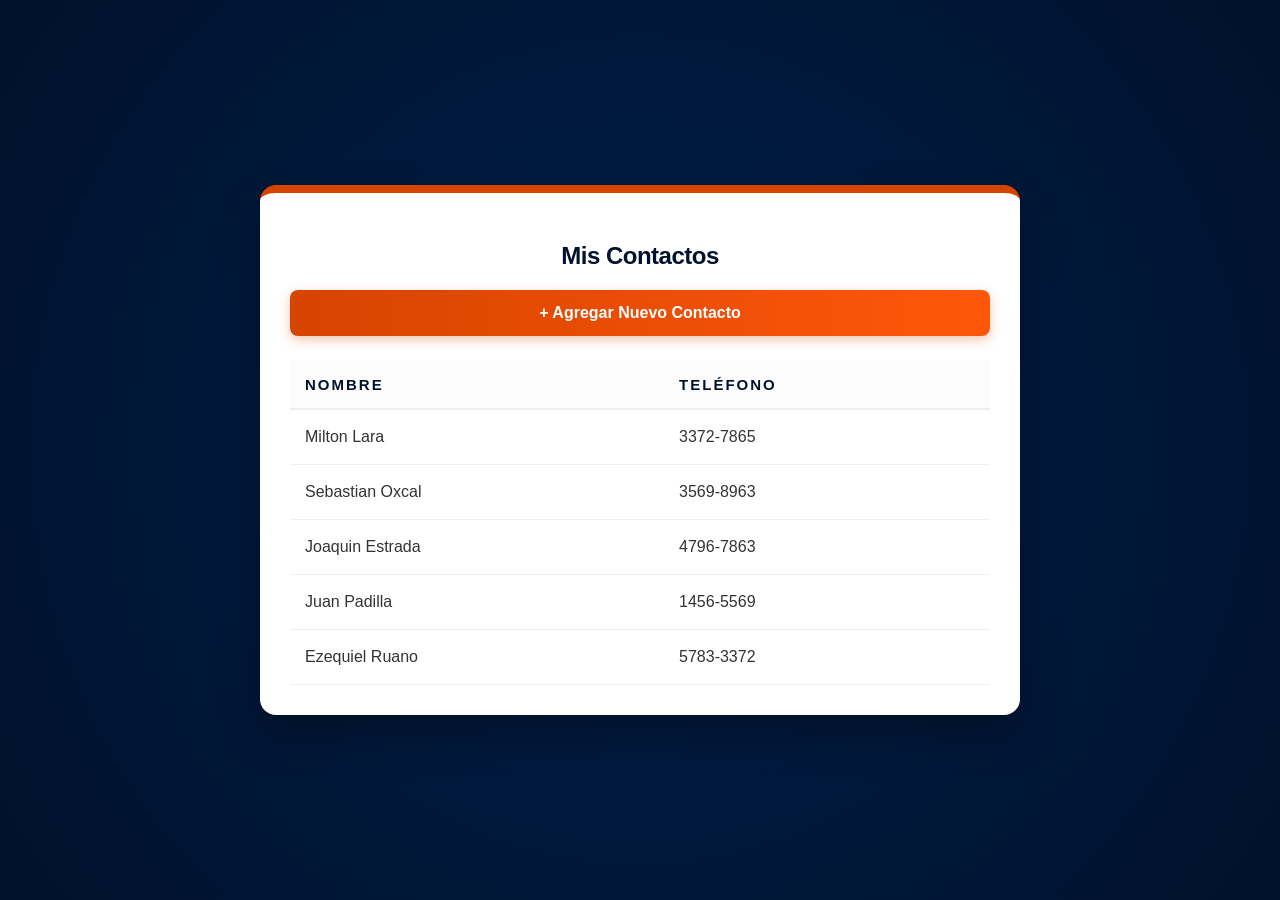
==== html/Contactos.html @ e19b256a "se hizo la pagina contactos con su estilo css, tambien se crearon los html (NuevoContacto.html)y los" ====
<!DOCTYPE html>
<html lang="es">
<head>
    <meta charset="UTF-8">
    <meta name="viewport" content="width=device-width, initial-scale=1.0">
    <title>Contactos</title>
    <link rel="stylesheet" href="../Styles/Contactos.css">
</head>
<body>
    <div class="contact-container">
        <h2>Mis Contactos</h2>
        <a href="NuevoContacto.html" class="btn-add">+ Agregar Nuevo Contacto</a>

        <table class="contact-table">
            <thead>
                <tr>
                    <th>Nombre</th>
                    <th>Teléfono</th>

                </tr>
            </thead>
            <tbody>
                <tr onclick="location.href='Detalles1.html'">
                    <td>Milton Lara</td>
                    <td>3372-7865</td>
                </tr>
                <tr onclick="location.href='Detalles2.html'">
                    <td>Sebastian Oxcal</td>
                    <td>3569-8963</td>                
                </tr>
                <tr onclick="location.href='Detalles3.html'">
                    <td>Joaquin Estrada</td>
                    <td>4796-7863</td>
                </tr>
                <tr onclick="location.href='Detalles4.html'">
                    <td>Juan Padilla</td>
                    <td>1456-5569</td>
                </tr>
                <tr onclick="location.href='Detalles5.html'">
                    <td>Ezequiel Ruano</td>
                    <td>5783-3372</td>
                </tr>
            </tbody>
        </table>
    </div>
</body>
</html>
---- Styles/Contactos.css ----
body {
    font-family: 'Segoe UI', Arial, sans-serif;
    display: flex;
    justify-content: center;
    align-items: center;
    min-height: 100vh;
    margin: 0;
    background: radial-gradient(circle, #001e4a 0%, #00122c 100%);
}
/*fondo*/
.contact-container {
    background: #ffffff;
    padding: 30px;
    border-radius: 16px;
    box-shadow: 0 20px 40px rgba(0,0,0,0.3);
    width: 700px;
    border-top: 8px solid #d64400; 
}
/*titulo*/
h2 {
    text-align: center;
    color: #00122c;
    margin-bottom: 20px;
    font-weight: 800;
    letter-spacing: -0.5px;
}
/*boton agregar*/
.btn-add {
    display: block;
    text-align: center;
    background: linear-gradient(to right, #d64400, #ff570a);
    color: white;
    padding: 14px;
    text-decoration: none;
    border-radius: 8px;
    font-weight: bold;
    margin-bottom: 25px;
    box-shadow: 0 4px 12px rgba(214, 68, 0, 0.3);
    transition: all 0.3s ease;
}
/*efecto hover add*/
.btn-add:hover {
    filter: brightness(1.1);
    transform: translateY(-2px);
    box-shadow: 0 6px 15px rgba(214, 68, 0, 0.4);
}
/*espacio de ancho tabla*/
.contact-table {
    width: 100%;
    border-collapse: collapse;
}
/*tabla titulos*/
.contact-table th {
    background-color: #fcfcfc;
    color: #00122c;
    text-align: left;
    padding: 15px;
    font-size: 15px;
    text-transform: uppercase;
    letter-spacing: 2px;
    border-bottom: 2px solid #eee;
}
/*tabla datos*/
.contact-table td {
    padding: 18px 15px;
    border-bottom: 1px solid #f0f0f0;
    color: #333;   
}
/*linea de la izquierda*/
.contact-table tbody tr:hover td:first-child {
    border-left: 4px solid #d64400;
}
/*linea debjo de nombre y subrayado de nombre y telefono*/
.contact-table tbody tr:hover td {
    color: #d64400;
    border-bottom: 1px solid #d64400;
    font-weight: 500;
}
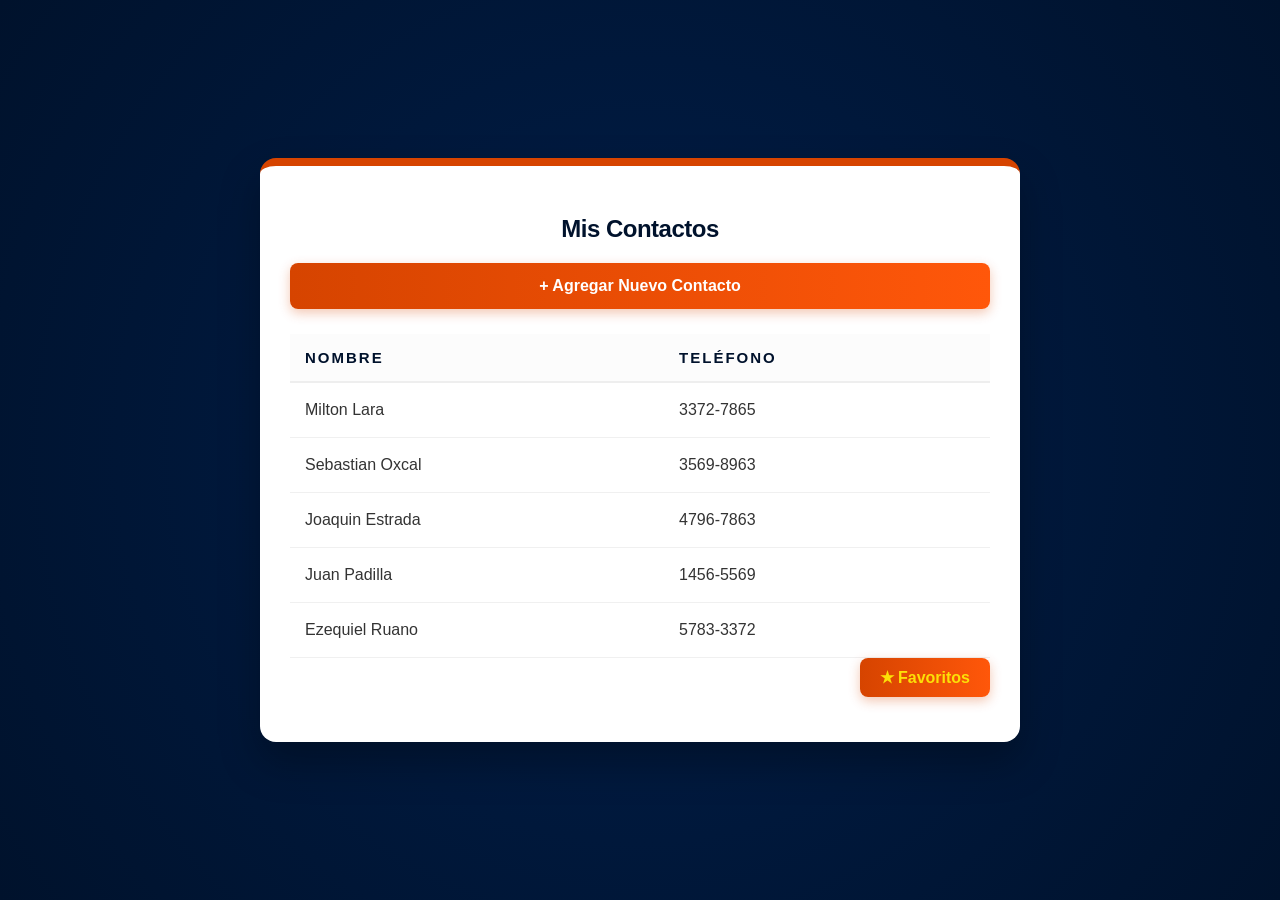
==== commit c5245857: "se creo una nueva carpeta llamada JS dentro con un archivo llamado script.js se coloco el codigo de " ====
--- a/html/Contactos.html
+++ b/html/Contactos.html
@@ -1,16 +1,31 @@
 <!DOCTYPE html>
 <html lang="es">
+
 <head>
     <meta charset="UTF-8">
     <meta name="viewport" content="width=device-width, initial-scale=1.0">
     <title>Contactos</title>
     <link rel="stylesheet" href="../Styles/Contactos.css">
 </head>
+
 <body>
     <div class="contact-container">
+        <div class="user-menu-container">
+            <button id="btnUsuario" class="btn-session">
+                👤 Ver Sesión
+            </button>
+
+            <div id="panelUsuario" class="user-panel">
+                <p class="user-info-text"><strong>Usuario:</strong> <span id="infoUser"></span></p>
+                <p class="user-info-text"><strong>Contraseña:</strong> <span id="infoPass"></span></p>
+                <hr class="panel-divider">
+                <button onclick="cerrarSesion()" class="btn-logout">Cerrar Sesión</button>
+            </div>
+        </div>
         <h2>Mis Contactos</h2>
+
         <a href="NuevoContacto.html" class="btn-add">+ Agregar Nuevo Contacto</a>
-
+        
         <table class="contact-table">
             <thead>
                 <tr>
@@ -26,7 +41,7 @@
                 </tr>
                 <tr onclick="location.href='Detalles2.html'">
                     <td>Sebastian Oxcal</td>
-                    <td>3569-8963</td>                
+                    <td>3569-8963</td>
                 </tr>
                 <tr onclick="location.href='Detalles3.html'">
                     <td>Joaquin Estrada</td>
@@ -40,8 +55,12 @@
                     <td>Ezequiel Ruano</td>
                     <td>5783-3372</td>
                 </tr>
+
             </tbody>
         </table>
+        <a href="Favoritos.html" class="btn-fav">★ Favoritos</a>
     </div>
+    <script src="../JS/script.js"></script>
 </body>
+
 </html>
--- a/Styles/Contactos.css
+++ b/Styles/Contactos.css
@@ -77,3 +77,84 @@
     font-weight: 500;
 }
 
+/*favoritos*/
+.btn-fav {
+    background: linear-gradient(to right, #d64400, #ff570a);
+    color: rgb(252, 224, 7);
+    padding: 10px 20px; 
+    text-decoration: none;
+    border-radius: 8px;
+    font-weight: bold;
+    margin-bottom: 15px;
+    transition: all 0.3s ease;
+    box-shadow: 0 4px 12px rgba(214, 68, 0, 0.3);
+    display: table; 
+    margin-left: auto; 
+}
+
+.btn-fav:hover {
+    filter: brightness(1.1);
+    transform: translateY(-2px);
+    box-shadow: 0 6px 15px rgba(214, 68, 0, 0.4);
+}
+
+/*ver sesion*/
+/* Contenedor general en la esquina arriba*/
+.user-menu-container {
+    position: absolute;
+    top: 15px;
+    right: 15px;
+    text-align: right;    
+}
+
+/*estilo del panel desplegable */
+.user-panel {
+    display: none;
+    margin-top: 10px;
+    padding: 15px;
+    background: white;
+    border: 1px solid #ccc;
+    border-radius: 8px;
+    box-shadow: 0 4px 12px rgba(0,0,0,0.15);
+    color: #333;
+    min-width: 180px;
+    text-align: left;
+}
+
+.user-info-text {
+    margin: 5px 0;
+    font-size: 14px;
+}
+
+/*botón de Cerrar Sesión */
+.btn-logout {
+    background-color: #e74c3c;
+    color: white;
+    border: none;
+    padding: 8px 10px;
+    border-radius: 4px;
+    cursor: pointer;
+    font-size: 12px;
+    width: 100%;
+}
+
+.btn-logout:hover {
+    background-color: #c0392b;
+}
+
+.btn-session {
+    display: none; 
+    width: 100%;   
+    padding: 15px;
+    background-color: #2c3e50;
+    color: white;
+    border: none;
+    border-radius: 10px;
+    cursor: pointer;
+    font-weight: bold;
+}
+
+
+
+
+
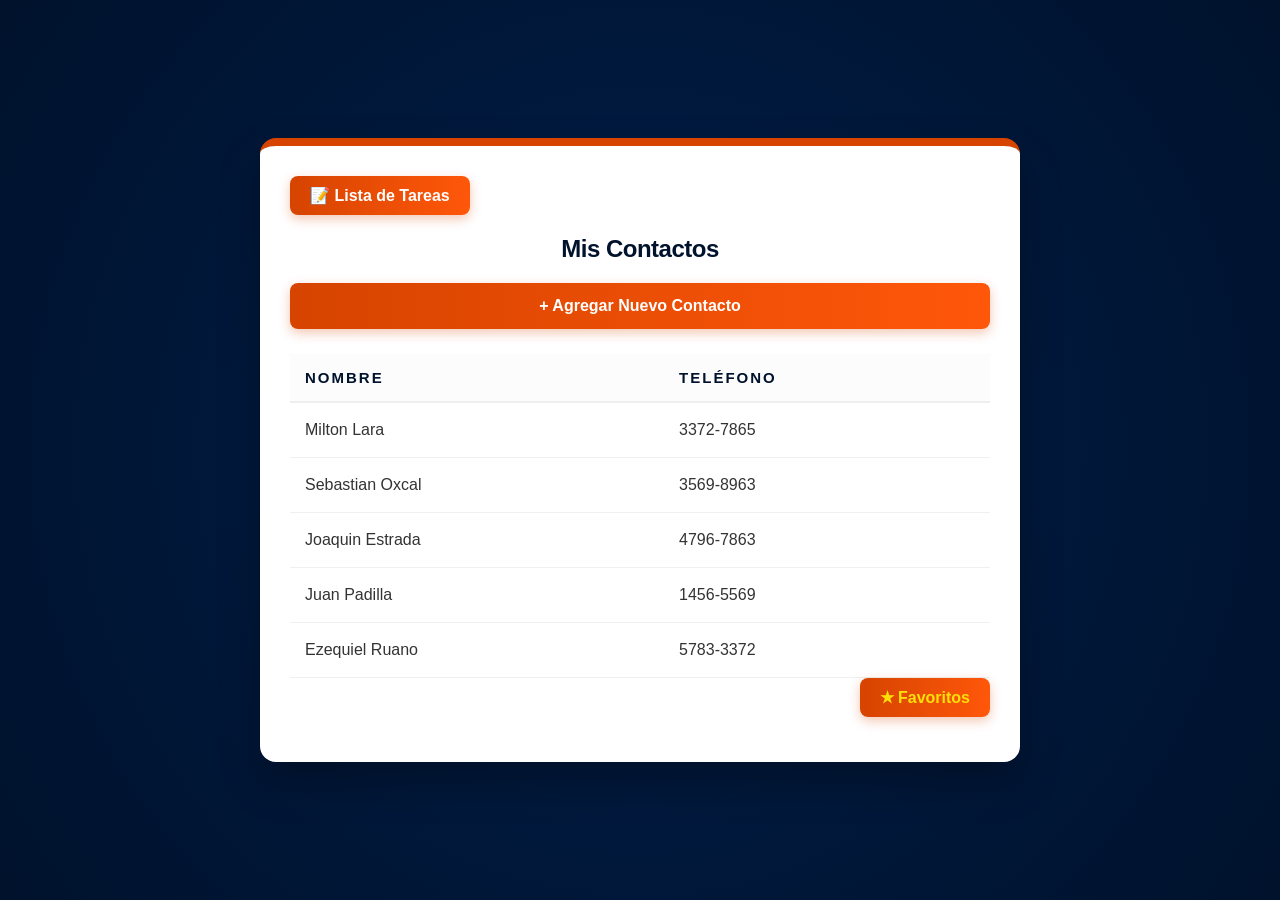
==== commit f84197ee: "se creo un js que se mana a llamar en la nueva vista Tareas.html y tambien su css" ====
--- a/html/Contactos.html
+++ b/html/Contactos.html
@@ -22,16 +22,18 @@
                 <button onclick="cerrarSesion()" class="btn-logout">Cerrar Sesión</button>
             </div>
         </div>
+        <a href="Tareas.html" class="btn-list">📝 Lista de Tareas</a>
         <h2>Mis Contactos</h2>
 
         <a href="NuevoContacto.html" class="btn-add">+ Agregar Nuevo Contacto</a>
+        
+        
         
         <table class="contact-table">
             <thead>
                 <tr>
                     <th>Nombre</th>
                     <th>Teléfono</th>
-
                 </tr>
             </thead>
             <tbody>
@@ -55,7 +57,6 @@
                     <td>Ezequiel Ruano</td>
                     <td>5783-3372</td>
                 </tr>
-
             </tbody>
         </table>
         <a href="Favoritos.html" class="btn-fav">★ Favoritos</a>
--- a/Styles/Contactos.css
+++ b/Styles/Contactos.css
@@ -154,7 +154,58 @@
     font-weight: bold;
 }
 
-
-
-
-
+/*pendientes*/
+.navigation-menu {
+    margin: 20px 0;
+    text-align: left;
+}
+
+.btn-nav-todo {
+    background-color: #3498db; /* Color azul */
+    color: white;
+    padding: 10px 20px;
+    border: none;
+    border-radius: 5px;
+    font-weight: bold;
+    cursor: pointer;
+    transition: background 0.3s ease;
+    display: flex;
+    align-items: center;
+    gap: 8px;
+}
+
+.btn-nav-todo:hover {
+    background-color: #2980b9;
+}
+
+/* Opcional: Si quieres que el icono dentro del botón sea naranja también */
+.btn-nav-todo::before {
+    content: "📋";
+    filter: sepia(1) saturate(20) hue-rotate(5deg); /* Efecto naranja */
+}
+
+/*lista de pendientes*/
+.btn-list {
+    background: linear-gradient(to right, #d64400, #ff570a);
+    color: rgb(255, 255, 255);
+    padding: 10px 20px; 
+    text-decoration: none;
+    border-radius: 8px;
+    font-weight: bold;
+    margin-bottom: 15px;
+    transition: all 0.3s ease;
+    box-shadow: 0 4px 12px rgba(214, 68, 0, 0.3);
+    display: table; 
+    
+}
+
+.btn-list:hover {
+    filter: brightness(1.1);
+    transform: translateY(-2px);
+    box-shadow: 0 6px 15px rgba(214, 68, 0, 0.4);
+}
+
+
+
+
+
